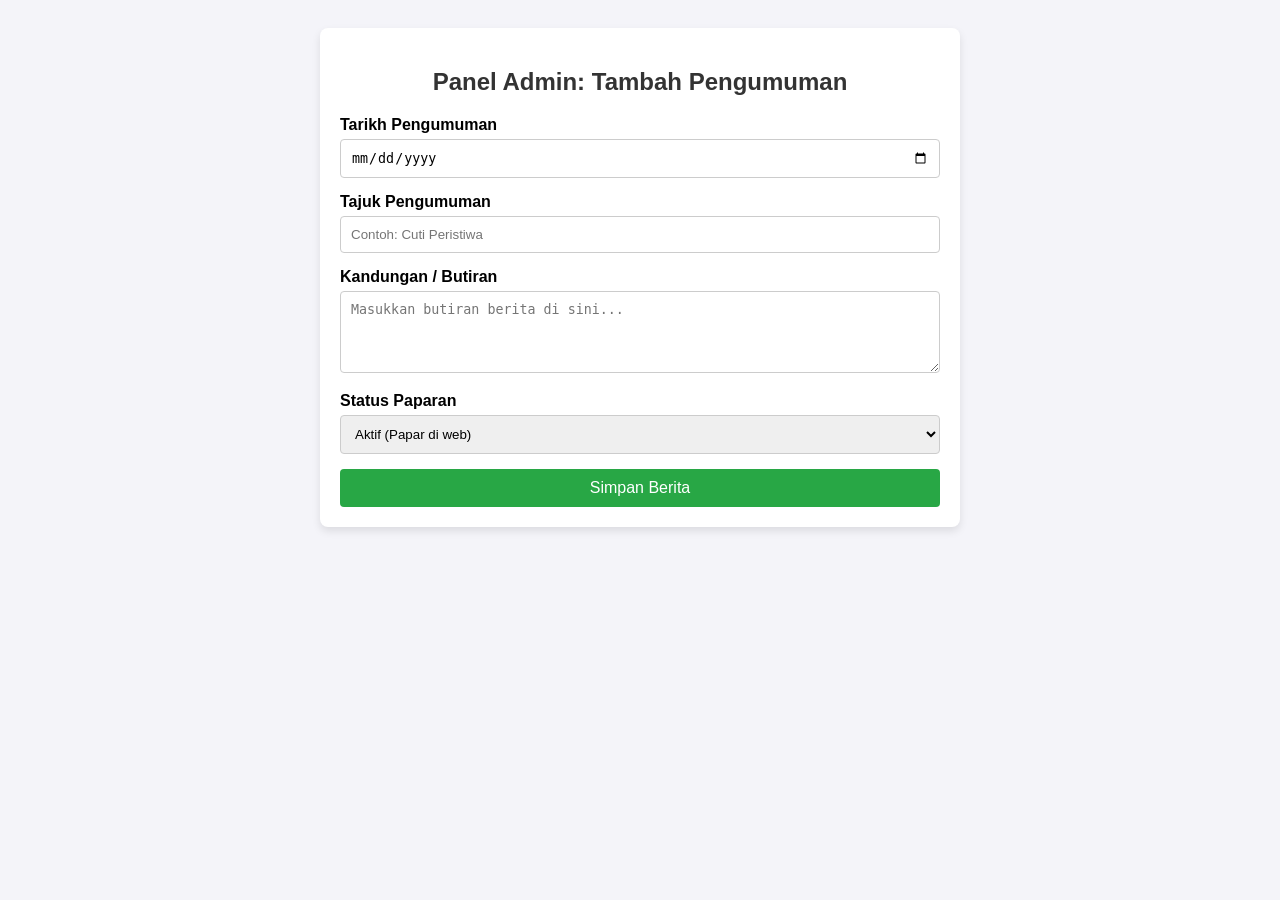
==== admin.html @ 62ffbf4b "Add files via upload" ====
<!DOCTYPE html>
<html lang="ms">
<head>
    <meta charset="UTF-8">
    <meta name="viewport" content="width=device-width, initial-scale=1.0">
    <title>Panel Admin - Laman Web Sekolah</title>
    <style>
        body { font-family: Arial, sans-serif; background-color: #f4f4f9; padding: 20px; }
        .admin-container { max-width: 600px; margin: auto; background: white; padding: 20px; border-radius: 8px; box-shadow: 0 4px 8px rgba(0,0,0,0.1); }
        h2 { color: #333; text-align: center; }
        .form-group { margin-bottom: 15px; }
        label { display: block; margin-bottom: 5px; font-weight: bold; }
        input[type="text"], input[type="date"], textarea, select { width: 100%; padding: 10px; border: 1px solid #ccc; border-radius: 4px; box-sizing: border-box; }
        button { width: 100%; padding: 10px; background-color: #28a745; color: white; border: none; border-radius: 4px; font-size: 16px; cursor: pointer; }
        button:hover { background-color: #218838; }
        button:disabled { background-color: #ccc; cursor: not-allowed; }
    </style>
</head>
<body>

<div class="admin-container">
    <h2>Panel Admin: Tambah Pengumuman</h2>
    
    <form id="formTambahBerita">
        <div class="form-group">
            <label>Tarikh Pengumuman</label>
            <input type="date" id="tarikh" required>
        </div>
        
        <div class="form-group">
            <label>Tajuk Pengumuman</label>
            <input type="text" id="tajuk" placeholder="Contoh: Cuti Peristiwa" required>
        </div>
        
        <div class="form-group">
            <label>Kandungan / Butiran</label>
            <textarea id="kandungan" rows="4" placeholder="Masukkan butiran berita di sini..." required></textarea>
        </div>
        
        <div class="form-group">
            <label>Status Paparan</label>
            <select id="status">
                <option value="Aktif">Aktif (Papar di web)</option>
                <option value="Tidak Aktif">Tidak Aktif (Sembunyikan)</option>
            </select>
        </div>
        
        <button type="submit" id="btnSubmit">Simpan Berita</button>
    </form>
</div>

<script>
    // MASUKKAN WEB APP URL ANDA DI BAWAH INI
    const WEB_APP_URL = "https://script.google.com/macros/s/AKfycbw92WpecZqsG0ODJwg_5D4Sue7njtzFTHSeibxnq7aSEFWy0V3Itx8eXoBfrpR8chu9/exec";

    document.getElementById("formTambahBerita").addEventListener("submit", async function(e) {
        e.preventDefault(); // Elakkan laman web dari 'refresh'
        
        const btnSubmit = document.getElementById("btnSubmit");
        btnSubmit.innerHTML = "Sedang Menyimpan...";
        btnSubmit.disabled = true;

        // Ambil data dari borang
        const tarikh = document.getElementById("tarikh").value;
        const tajuk = document.getElementById("tajuk").value;
        const kandungan = document.getElementById("kandungan").value;
        const status = document.getElementById("status").value;

        // Susunan data mesti sama dengan lajur Google Sheet anda (selepas ID)
        // Lajur B, C, D, E
        const rowData = [tarikh, tajuk, kandungan, status];

        // Format data untuk dihantar ke Google Apps Script
        const formData = new URLSearchParams();
        formData.append("sheetName", "Utama_Berita");
        formData.append("rowData", JSON.stringify(rowData));

        try {
            // Hantar data (POST request)
            const response = await fetch(WEB_APP_URL, {
                method: 'POST',
                body: formData
            });
            
            const result = await response.json();
            
            if (result.status === "success") {
                alert("Berita baharu berjaya disimpan ke pangkalan data!");
                document.getElementById("formTambahBerita").reset(); // Kosongkan borang
            } else {
                alert("Ralat: " + result.message);
            }
        } catch (error) {
            alert("Ralat sambungan. Sila cuba lagi.");
            console.error(error);
        }
        
        btnSubmit.innerHTML = "Simpan Berita";
        btnSubmit.disabled = false;
    });
</script>

</body>
</html>
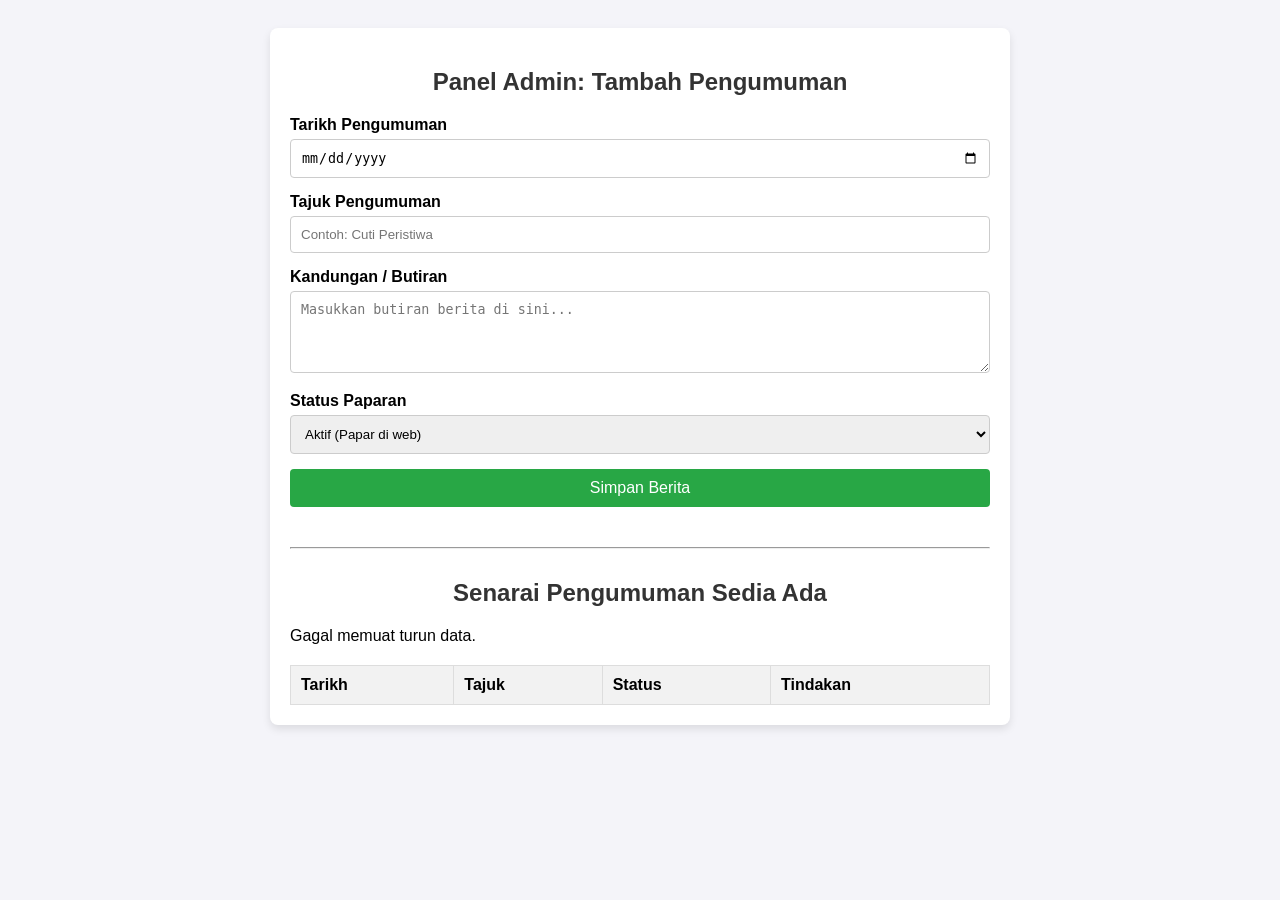
==== commit 22465892: "Update admin.html" ====
--- a/admin.html
+++ b/admin.html
@@ -6,22 +6,35 @@
     <title>Panel Admin - Laman Web Sekolah</title>
     <style>
         body { font-family: Arial, sans-serif; background-color: #f4f4f9; padding: 20px; }
-        .admin-container { max-width: 600px; margin: auto; background: white; padding: 20px; border-radius: 8px; box-shadow: 0 4px 8px rgba(0,0,0,0.1); }
+        .admin-container { max-width: 700px; margin: auto; background: white; padding: 20px; border-radius: 8px; box-shadow: 0 4px 8px rgba(0,0,0,0.1); }
         h2 { color: #333; text-align: center; }
         .form-group { margin-bottom: 15px; }
         label { display: block; margin-bottom: 5px; font-weight: bold; }
         input[type="text"], input[type="date"], textarea, select { width: 100%; padding: 10px; border: 1px solid #ccc; border-radius: 4px; box-sizing: border-box; }
-        button { width: 100%; padding: 10px; background-color: #28a745; color: white; border: none; border-radius: 4px; font-size: 16px; cursor: pointer; }
+        button { width: 100%; padding: 10px; background-color: #28a745; color: white; border: none; border-radius: 4px; font-size: 16px; cursor: pointer; margin-bottom: 10px;}
         button:hover { background-color: #218838; }
         button:disabled { background-color: #ccc; cursor: not-allowed; }
+        .btn-batal { background-color: #dc3545; display: none; }
+        .btn-batal:hover { background-color: #c82333; }
+        
+        /* CSS untuk Jadual */
+        table { width: 100%; border-collapse: collapse; margin-top: 20px; }
+        table, th, td { border: 1px solid #ddd; }
+        th, td { padding: 10px; text-align: left; }
+        th { background-color: #f2f2f2; }
+        .btn-edit { background-color: #007bff; color: white; border: none; padding: 5px 10px; cursor: pointer; border-radius: 3px;}
+        .btn-edit:hover { background-color: #0056b3; }
     </style>
 </head>
 <body>
 
 <div class="admin-container">
-    <h2>Panel Admin: Tambah Pengumuman</h2>
+    <h2 id="tajukBorang">Panel Admin: Tambah Pengumuman</h2>
     
     <form id="formTambahBerita">
+        <input type="hidden" id="rowId" value="">
+        <input type="hidden" id="modBorang" value="tambah">
+
         <div class="form-group">
             <label>Tarikh Pengumuman</label>
             <input type="date" id="tarikh" required>
@@ -46,37 +59,126 @@
         </div>
         
         <button type="submit" id="btnSubmit">Simpan Berita</button>
+        <button type="button" id="btnBatal" class="btn-batal" onclick="batalEdit()">Batal Kemaskini</button>
     </form>
+
+    <hr style="margin: 30px 0;">
+    
+    <h2>Senarai Pengumuman Sedia Ada</h2>
+    <div id="statusPemuatan">Sedang memuat turun senarai...</div>
+    <table>
+        <thead>
+            <tr>
+                <th>Tarikh</th>
+                <th>Tajuk</th>
+                <th>Status</th>
+                <th>Tindakan</th>
+            </tr>
+        </thead>
+        <tbody id="jadualBerita">
+            </tbody>
+    </table>
 </div>
 
 <script>
-    // MASUKKAN WEB APP URL ANDA DI BAWAH INI
-    const WEB_APP_URL = "https://script.google.com/macros/s/AKfycbw92WpecZqsG0ODJwg_5D4Sue7njtzFTHSeibxnq7aSEFWy0V3Itx8eXoBfrpR8chu9/exec";
-
+    // MASUKKAN WEB APP URL ANDA YANG TELAH DI-DEPLOY SEMULA DI BAWAH INI
+    const WEB_APP_URL = "MASUKKAN_URL_BARU_ANDA_DI_SINI";
+
+    // Fungsi memuat turun data apabila laman web dibuka
+    window.onload = memuatTurunData;
+
+    async function memuatTurunData() {
+        try {
+            const response = await fetch(WEB_APP_URL);
+            const result = await response.json();
+            
+            let htmlJadual = "";
+            if (result.status === "success" && result.data.length > 0) {
+                // Terbalikkan array supaya berita terbaru (bawah sheet) berada di atas jadual
+                let dataBerita = result.data.reverse(); 
+                
+                dataBerita.forEach(berita => {
+                    // Tukar format tarikh jika perlu dari YYYY-MM-DD kepada nilai input HTML
+                    htmlJadual += `
+                        <tr>
+                            <td>${berita.tarikh}</td>
+                            <td>${berita.tajuk}</td>
+                            <td>${berita.status}</td>
+                            <td>
+                                <button class="btn-edit" onclick="setEditMode('${berita.rowId}', '${berita.tarikh}', '${berita.tajuk.replace(/'/g, "\\'")}', '${berita.kandungan.replace(/'/g, "\\'")}', '${berita.status}')">Edit</button>
+                            </td>
+                        </tr>
+                    `;
+                });
+            } else {
+                htmlJadual = "<tr><td colspan='4' style='text-align:center;'>Tiada pengumuman dijumpai.</td></tr>";
+            }
+            document.getElementById("jadualBerita").innerHTML = htmlJadual;
+            document.getElementById("statusPemuatan").style.display = "none";
+        } catch (error) {
+            document.getElementById("statusPemuatan").innerText = "Gagal memuat turun data.";
+            console.error(error);
+        }
+    }
+
+    // Fungsi untuk menetapkan borang ke Mod Kemaskini (Edit)
+    function setEditMode(rowId, tarikh, tajuk, kandungan, status) {
+        document.getElementById("tajukBorang").innerText = "Panel Admin: Kemaskini Pengumuman";
+        document.getElementById("modBorang").value = "edit";
+        document.getElementById("rowId").value = rowId;
+        
+        // Memasukkan data ke dalam borang
+        // Nota: Jika format tarikh dari sheet bukan YYYY-MM-DD, input jenis 'date' mungkin tidak terisi.
+        document.getElementById("tarikh").value = tarikh; 
+        document.getElementById("tajuk").value = tajuk;
+        document.getElementById("kandungan").value = kandungan;
+        document.getElementById("status").value = status;
+
+        // Tukar butang
+        document.getElementById("btnSubmit").innerText = "Kemaskini Berita";
+        document.getElementById("btnBatal").style.display = "block";
+        window.scrollTo(0, 0); // Scroll ke atas
+    }
+
+    // Fungsi untuk membatalkan mod edit
+    function batalEdit() {
+        document.getElementById("formTambahBerita").reset();
+        document.getElementById("tajukBorang").innerText = "Panel Admin: Tambah Pengumuman";
+        document.getElementById("modBorang").value = "tambah";
+        document.getElementById("rowId").value = "";
+        
+        document.getElementById("btnSubmit").innerText = "Simpan Berita";
+        document.getElementById("btnBatal").style.display = "none";
+    }
+
+    // Menghantar data (Boleh jadi Tambah atau Edit)
     document.getElementById("formTambahBerita").addEventListener("submit", async function(e) {
-        e.preventDefault(); // Elakkan laman web dari 'refresh'
+        e.preventDefault();
         
         const btnSubmit = document.getElementById("btnSubmit");
+        const mod = document.getElementById("modBorang").value;
+        
         btnSubmit.innerHTML = "Sedang Menyimpan...";
         btnSubmit.disabled = true;
 
-        // Ambil data dari borang
         const tarikh = document.getElementById("tarikh").value;
         const tajuk = document.getElementById("tajuk").value;
         const kandungan = document.getElementById("kandungan").value;
         const status = document.getElementById("status").value;
-
-        // Susunan data mesti sama dengan lajur Google Sheet anda (selepas ID)
-        // Lajur B, C, D, E
+        const rowId = document.getElementById("rowId").value;
+
         const rowData = [tarikh, tajuk, kandungan, status];
 
-        // Format data untuk dihantar ke Google Apps Script
         const formData = new URLSearchParams();
         formData.append("sheetName", "Utama_Berita");
+        formData.append("action", mod); // Hantar arahan 'tambah' atau 'edit'
         formData.append("rowData", JSON.stringify(rowData));
+        
+        if (mod === "edit") {
+            formData.append("rowId", rowId); // Hantar nombor baris jika edit
+        }
 
         try {
-            // Hantar data (POST request)
             const response = await fetch(WEB_APP_URL, {
                 method: 'POST',
                 body: formData
@@ -85,8 +187,9 @@
             const result = await response.json();
             
             if (result.status === "success") {
-                alert("Berita baharu berjaya disimpan ke pangkalan data!");
-                document.getElementById("formTambahBerita").reset(); // Kosongkan borang
+                alert(result.message);
+                batalEdit(); // Reset borang
+                memuatTurunData(); // Muat semula jadual di bawah
             } else {
                 alert("Ralat: " + result.message);
             }
@@ -95,10 +198,9 @@
             console.error(error);
         }
         
-        btnSubmit.innerHTML = "Simpan Berita";
         btnSubmit.disabled = false;
     });
 </script>
 
 </body>
-</html>+</html>
